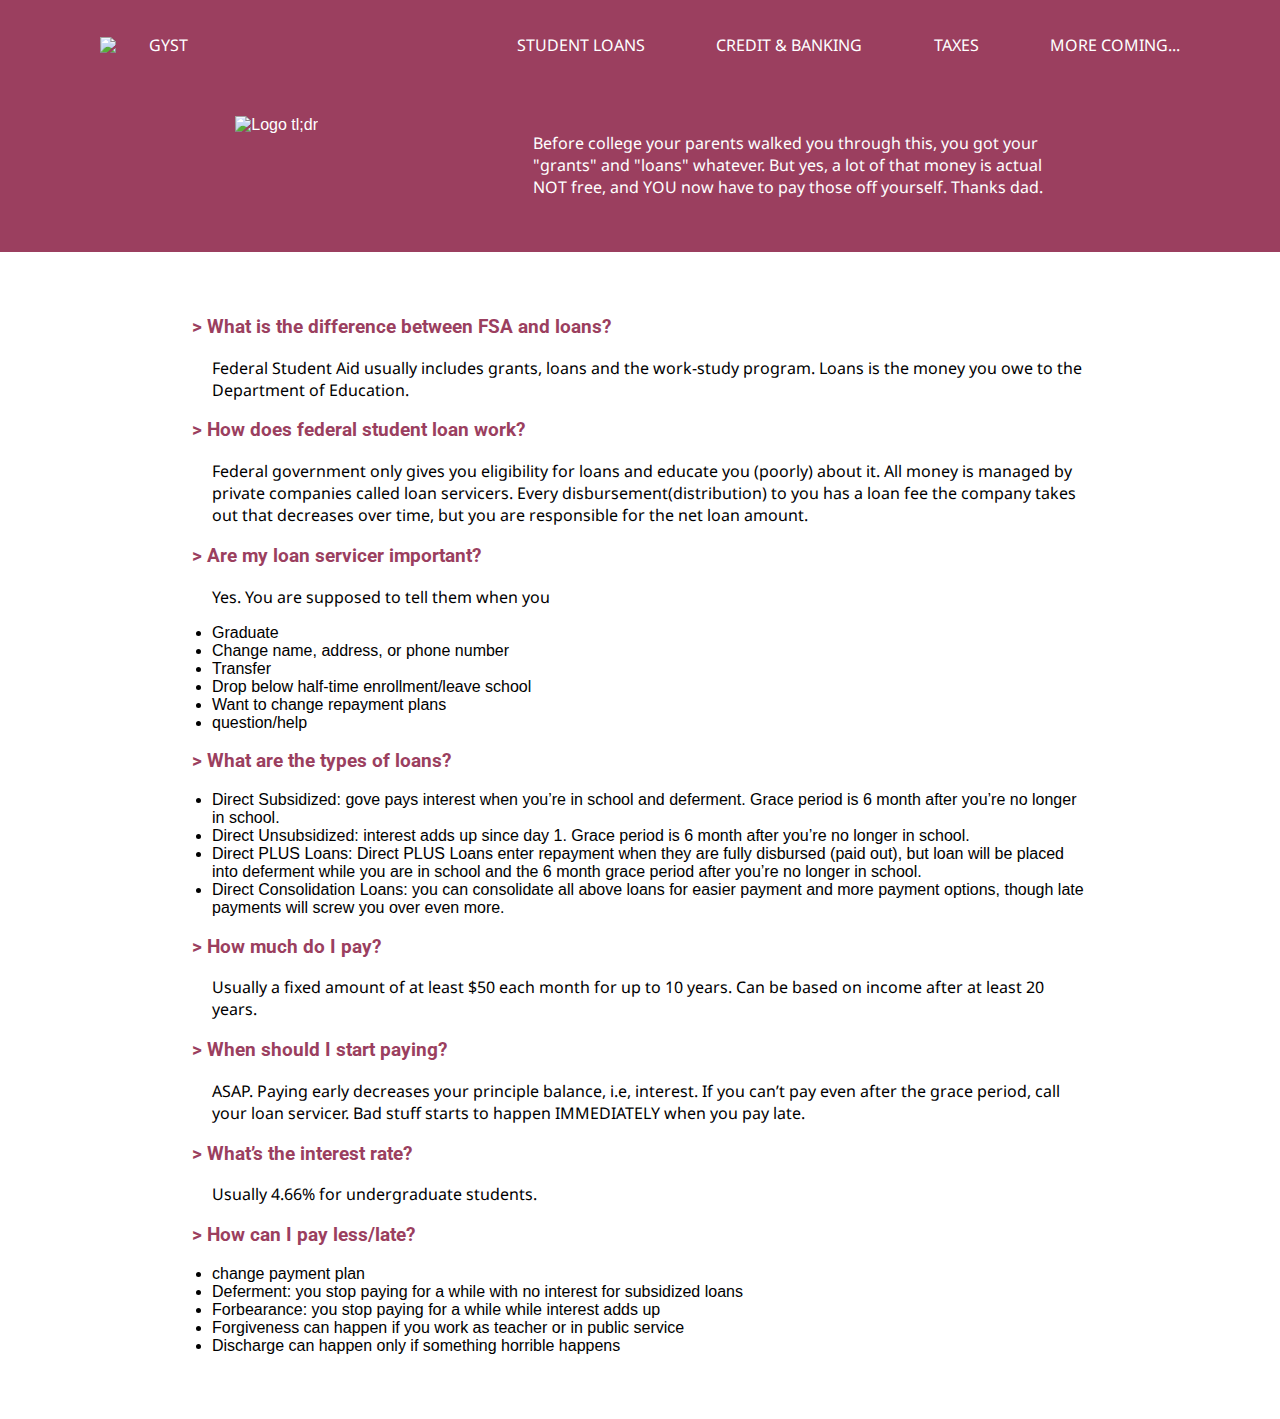
==== loan.html @ 6fa69454 "semxy fonts" ====
<!DOCTYPE html>
<head>
	<title>Student Loans</title>
	<link rel="stylesheet" type="text/css" href="css/style.css">
</head>
<body>
	<nav>
		<ul>
			<li><a><img src="img/logo-72.png">GYST</a></li>
			<li><a>STUDENT LOANS</a></li>
			<li><a>CREDIT &amp; BANKING</a></li>
			<li><a>TAXES</a></li>
			<li><a>MORE COMING...</a></li>
		</ul>
	</nav>

	<div class="info">
		<div>
			<img src = "img/loan.svg" alt = "Logo tl;dr" width="231"/>
		</div>
		<div class="cap">
			<p>Before college your parents walked you through this, you got your "grants" and "loans" whatever. But yes, a lot of that money is actual NOT free, and YOU now have to pay those off yourself. Thanks dad.</p>
		</div>
	</div>

	<div class="content">
		<h3>> What is the difference between FSA and loans? </h3>
		<div><p>Federal Student Aid usually includes grants, loans and the work-study program. Loans is the money you owe to the Department of Education.</p></div>

		<h3>> How does federal student loan work?</h3>
			<div><p>Federal government only gives you eligibility for loans and educate you (poorly) about it. All  money is managed by private companies called loan servicers. Every disbursement(distribution) to you has a loan fee the company takes out that decreases over time, but you are responsible for the net loan amount.</p></div>

		<h3>> Are my loan servicer important?</h3>
		<div><p>Yes. You are supposed to tell them when you </p>
		<ul>
		<li>Graduate</li>
		<li>Change name, address, or phone number</li>
		<li>Transfer</li>
		<li>Drop below half-time enrollment/leave school</li>
		<li>Want to change repayment plans</li>
		<li>question/help</li>
			</ul></div>

		<h3>> What are the types of loans?</h3>
		<div><ul>
			<li>Direct Subsidized: gove pays interest when you’re in school and deferment. Grace period is 6 month after you’re no longer in school.</li>
			<li>Direct Unsubsidized: interest adds up since day 1. Grace period is 6 month after you’re no longer in school.</li>
			<li>Direct PLUS Loans: Direct PLUS Loans enter repayment when they are fully disbursed (paid out), but loan will be placed into deferment while you are in school and the 6 month grace period after you’re no longer in school.</li>
			<li>Direct Consolidation Loans: you can consolidate all above loans for easier payment and more payment options, though late payments will screw you over even more.</li>
			</ul></div>

		<h3>> How much do I pay?</h3>
		<div><p>Usually a fixed amount of at least $50 each month for up to 10 years. Can be based on income after at least 20 years.</p></div>

		<h3>> When should I start paying?</h3>
		<div><p>ASAP. Paying early decreases your principle balance, i.e, interest. If you can’t pay even after the grace period, call your loan servicer. Bad stuff starts to happen IMMEDIATELY when you pay late.</p></div>

		<h3>> What’s the interest rate?</h3>
			<div><p>Usually 4.66% for undergraduate students.</p></div>

		<h3>> How can I pay less/late?</h3>
		<div><ul>
			<li>change payment plan</li>
			<li>Deferment: you stop paying for a while with no interest for subsidized loans</li>
			<li>Forbearance: you stop paying for a while while interest adds up</li>
			<li>Forgiveness can happen if you work as teacher or in public service</li>
			<li>Discharge can happen only if something horrible happens</li>
			</ul></div>

	</div>


</body>
---- css/style.css ----
@import url(https://fonts.googleapis.com/css?family=Roboto|Noto+Sans);
body, div, ul, span {
  padding: 0;
  margin: 0;
  font-family: sans-serif; }

h1, h2, h3, h4, h5 {
  font-family: 'Roboto', sans-serif; }

p, a {
  font-family: 'Noto Sans', sans-serif; }

#home-wrapper {
  background-color: #9B3F5F;
  width: 100vw;
  height: 100vh;
  display: flex;
  align-items: center; }
  #home-wrapper h2, #home-wrapper p {
    color: white; }
  #home-wrapper a {
    text-decoration: none;
    text-align: center; }
  #home-wrapper #everything ul {
    display: flex;
    list-style-type: none; }
  #home-wrapper .main {
    display: flex;
    align-items: center;
    justify-content: center;
    width: 100%; }
  #home-wrapper .logo {
    padding: 5%; }
  #home-wrapper .blurb {
    width: 40%; }
  #home-wrapper .tabs {
    display: flex;
    flex-direction: row;
    justify-content: space-between;
    align-items: center;
    height: 25vh; }
  #home-wrapper .tabs > div {
    display: flex;
    width: 100%;
    height: 100%;
    flex-direction: column;
    align-items: center; }
  #home-wrapper .tabs > div:hover {
    background-color: #50E3C2;
    border-radius: 5px; }
  #home-wrapper .tabs > div > a {
    height: 100%; }
  #home-wrapper .nav-ico {
    height: 100%;
    display: flex; }

nav ul {
  padding: 0 5% 0 5%;
  background-color: #9B3F5F;
  color: white;
  list-style: none;
  display: flex;
  justify-content: space-around; }
nav a {
  display: flex;
  align-items: center;
  height: 10vh; }
nav li:first-child {
  flex-basis: 30%; }
  nav li:first-child img {
    width: 2em;
    padding-right: 5%; }

.info {
  background-color: #9B3F5F;
  display: flex;
  justify-content: space-around;
  padding: 2% 10% 3% 10%;
  color: white; }
  .info .cap {
    width: 50%; }

.content {
  margin: 5% 15% 5% 15%; }
  .content h3 {
    color: #9B3F5F; }
  .content div {
    margin-left: 20px; }

/*# sourceMappingURL=style.css.map */
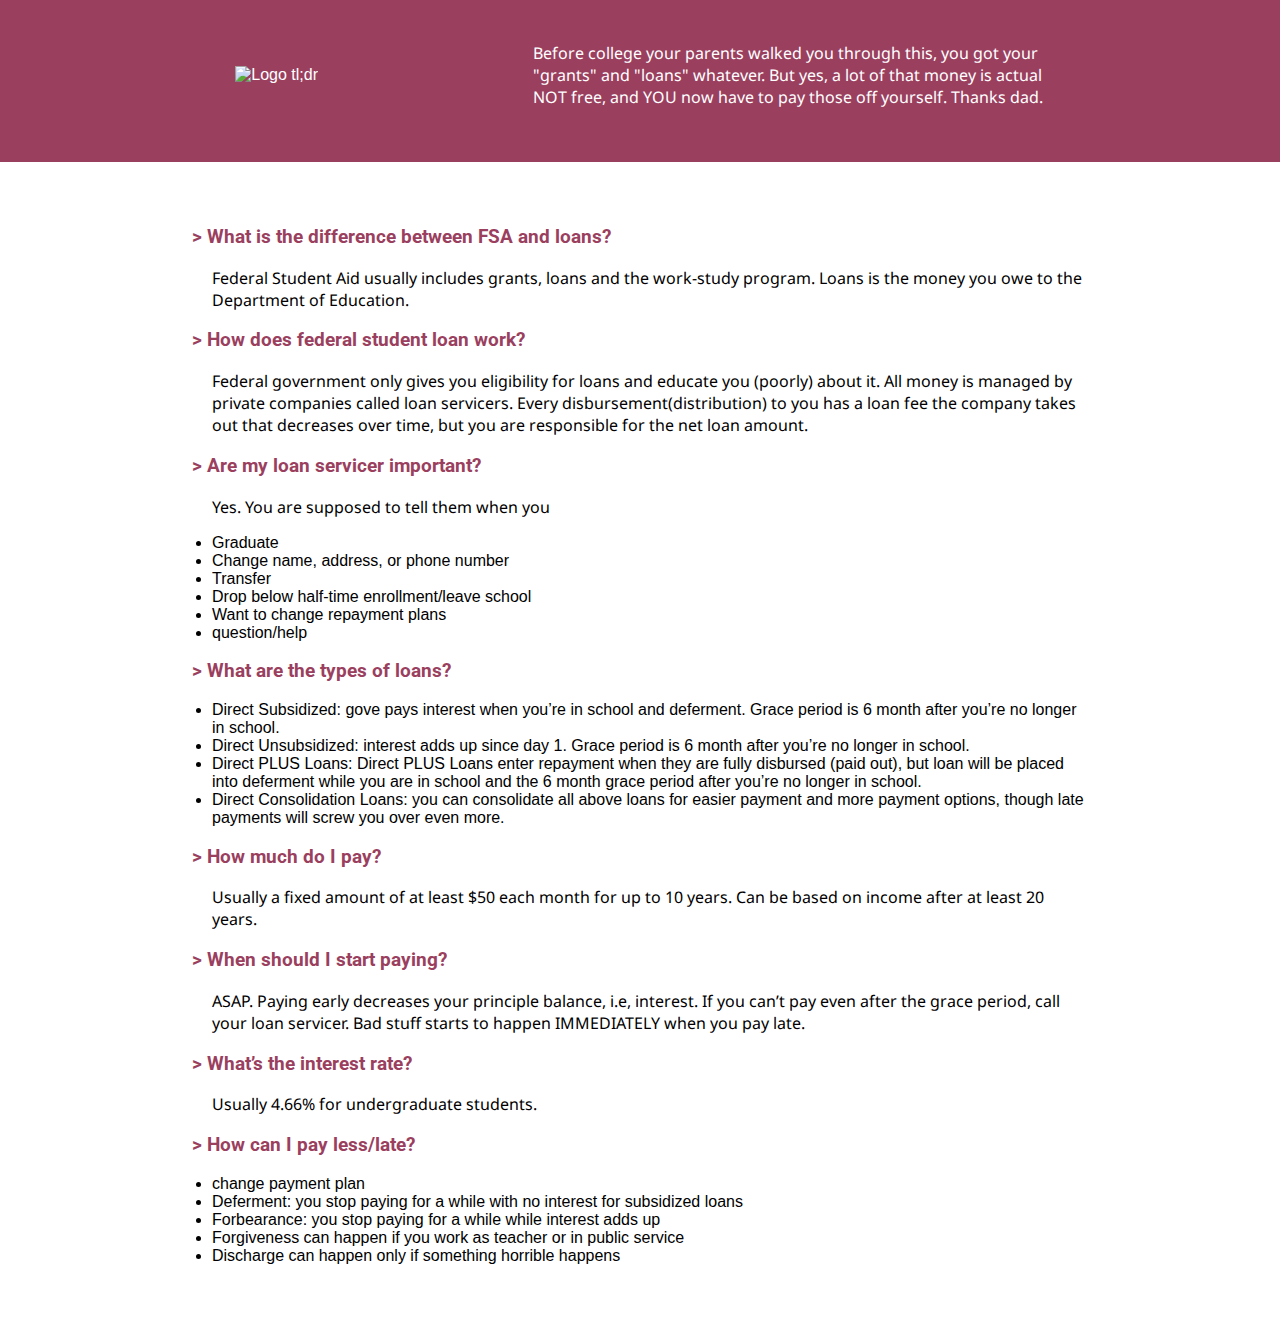
==== commit 6f265e7e: "Merge branch 'master' of https://github.com/mloviska/gyst" ====
--- a/loan.html
+++ b/loan.html
@@ -2,17 +2,17 @@
 <head>
 	<title>Student Loans</title>
 	<link rel="stylesheet" type="text/css" href="css/style.css">
+	<script src="https://ajax.googleapis.com/ajax/libs/jquery/2.2.0/jquery.min.js"></script>
+	<script>
+		$(document).ready(function(){
+			$("#navbar").load("navbar.html");
+			$(".info img").height($(".cap p").height());
+		});
+	</script>
 </head>
 <body>
-	<nav>
-		<ul>
-			<li><a><img src="img/logo-72.png">GYST</a></li>
-			<li><a>STUDENT LOANS</a></li>
-			<li><a>CREDIT &amp; BANKING</a></li>
-			<li><a>TAXES</a></li>
-			<li><a>MORE COMING...</a></li>
-		</ul>
-	</nav>
+	
+	<div id="navbar"></div>
 
 	<div class="info">
 		<div>
--- a/css/style.css
+++ b/css/style.css
@@ -1,4 +1,4 @@
-@import url(https://fonts.googleapis.com/css?family=Roboto|Noto+Sans);
+@import url(https://fonts.googleapis.com/css?family=Roboto:400,700|Noto+Sans:400,700);
 body, div, ul, span {
   padding: 0;
   margin: 0;
@@ -8,31 +8,54 @@
   font-family: 'Roboto', sans-serif; }
 
 p, a {
-  font-family: 'Noto Sans', sans-serif; }
+  font-family: 'Noto Sans', sans-serif;
+  text-decoration: none;
+  color: white; }
+
+p {
+  color: inherit; }
+
+a:hover {
+  color: #50E3C2; }
 
 #home-wrapper {
   background-color: #9B3F5F;
   width: 100vw;
   height: 100vh;
   display: flex;
-  align-items: center; }
-  #home-wrapper h2, #home-wrapper p {
-    color: white; }
+  align-items: center;
+  position: relative; }
+  #home-wrapper h1, #home-wrapper h2, #home-wrapper p {
+    color: white;
+    margin: 0; }
+  #home-wrapper h1 {
+    text-transform: uppercase;
+    font-size: 3em;
+    font-weight: 700; }
   #home-wrapper a {
     text-decoration: none;
     text-align: center; }
+  #home-wrapper #topbar {
+    position: fixed;
+    top: 4%;
+    right: 8%; }
   #home-wrapper #everything ul {
     display: flex;
     list-style-type: none; }
   #home-wrapper .main {
     display: flex;
     align-items: center;
-    justify-content: center;
-    width: 100%; }
+    justify-content: space-around;
+    width: 100%;
+    margin-bottom: 5%; }
   #home-wrapper .logo {
-    padding: 5%; }
+    text-align: center;
+    margin: auto; }
+    #home-wrapper .logo img {
+      display: inline-block; }
   #home-wrapper .blurb {
-    width: 40%; }
+    width: 60%;
+    margin-right: 10%; }
   #home-wrapper .tabs {
     display: flex;
     flex-direction: row;
@@ -44,7 +67,8 @@
     width: 100%;
     height: 100%;
     flex-direction: column;
-    align-items: center; }
+    align-items: center;
+    padding-bottom: 5%; }
   #home-wrapper .tabs > div:hover {
     background-color: #50E3C2;
     border-radius: 5px; }
@@ -53,6 +77,11 @@
   #home-wrapper .nav-ico {
     height: 100%;
     display: flex; }
+  #home-wrapper #about {
+    margin: 0 15% 0 15%; }
+    #home-wrapper #about h2 {
+      text-align: center;
+      margin-bottom: 2%; }
 
 nav ul {
   padding: 0 5% 0 5%;
@@ -75,8 +104,10 @@
   background-color: #9B3F5F;
   display: flex;
   justify-content: space-around;
+  align-items: center;
   padding: 2% 10% 3% 10%;
-  color: white; }
+  color: white;
+  height: 100%; }
   .info .cap {
     width: 50%; }
 
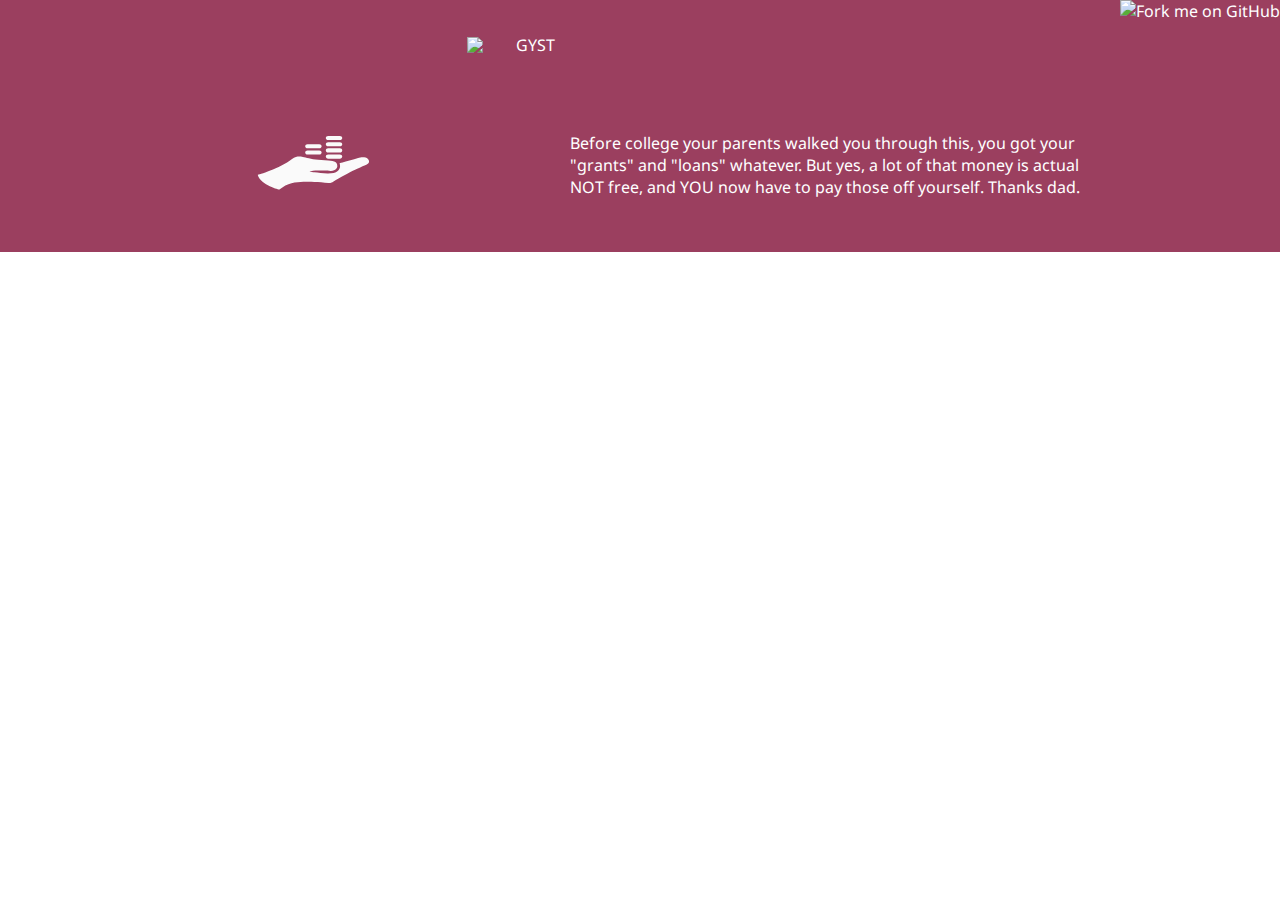
==== commit 5f4ae2a2: "file fixes?" ====
--- a/loan.html
+++ b/loan.html
@@ -1,22 +1,28 @@
 <!DOCTYPE html>
 <head>
 	<title>Student Loans</title>
-	<link rel="stylesheet" type="text/css" href="css/style.css">
+	<link rel="stylesheet" type="text/css" href="./static/css/style.css">
 	<script src="https://ajax.googleapis.com/ajax/libs/jquery/2.2.0/jquery.min.js"></script>
 	<script>
 		$(document).ready(function(){
-			$("#navbar").load("navbar.html");
 			$(".info img").height($(".cap p").height());
 		});
 	</script>
 </head>
 <body>
+    <a href="https://github.com/you"><img style="position: absolute; top: 0; right: 0; border: 0;" src="https://camo.githubusercontent.com/52760788cde945287fbb584134c4cbc2bc36f904/68747470733a2f2f73332e616d617a6f6e6177732e636f6d2f6769746875622f726962626f6e732f666f726b6d655f72696768745f77686974655f6666666666662e706e67" alt="Fork me on GitHub" data-canonical-src="https://s3.amazonaws.com/github/ribbons/forkme_right_white_ffffff.png"></a>
 	
-	<div id="navbar"></div>
+	<div id="navbar">
+    	<nav>
+            <ul>
+                <li><a href="#"><img src="img/logo-72.png">GYST</a></li>
+            </ul>
+	   </nav>
+    </div>
 
 	<div class="info">
 		<div>
-			<img src = "img/loan.svg" alt = "Logo tl;dr" width="231"/>
+			<img src = "./static/img/loan.svg" alt = "Logo tl;dr" width="231"/>
 		</div>
 		<div class="cap">
 			<p>Before college your parents walked you through this, you got your "grants" and "loans" whatever. But yes, a lot of that money is actual NOT free, and YOU now have to pay those off yourself. Thanks dad.</p>
@@ -24,50 +30,27 @@
 	</div>
 
 	<div class="content">
-		<h3>> What is the difference between FSA and loans? </h3>
-		<div><p>Federal Student Aid usually includes grants, loans and the work-study program. Loans is the money you owe to the Department of Education.</p></div>
-
-		<h3>> How does federal student loan work?</h3>
-			<div><p>Federal government only gives you eligibility for loans and educate you (poorly) about it. All  money is managed by private companies called loan servicers. Every disbursement(distribution) to you has a loan fee the company takes out that decreases over time, but you are responsible for the net loan amount.</p></div>
-
-		<h3>> Are my loan servicer important?</h3>
-		<div><p>Yes. You are supposed to tell them when you </p>
-		<ul>
-		<li>Graduate</li>
-		<li>Change name, address, or phone number</li>
-		<li>Transfer</li>
-		<li>Drop below half-time enrollment/leave school</li>
-		<li>Want to change repayment plans</li>
-		<li>question/help</li>
-			</ul></div>
-
-		<h3>> What are the types of loans?</h3>
-		<div><ul>
-			<li>Direct Subsidized: gove pays interest when you’re in school and deferment. Grace period is 6 month after you’re no longer in school.</li>
-			<li>Direct Unsubsidized: interest adds up since day 1. Grace period is 6 month after you’re no longer in school.</li>
-			<li>Direct PLUS Loans: Direct PLUS Loans enter repayment when they are fully disbursed (paid out), but loan will be placed into deferment while you are in school and the 6 month grace period after you’re no longer in school.</li>
-			<li>Direct Consolidation Loans: you can consolidate all above loans for easier payment and more payment options, though late payments will screw you over even more.</li>
-			</ul></div>
-
-		<h3>> How much do I pay?</h3>
-		<div><p>Usually a fixed amount of at least $50 each month for up to 10 years. Can be based on income after at least 20 years.</p></div>
-
-		<h3>> When should I start paying?</h3>
-		<div><p>ASAP. Paying early decreases your principle balance, i.e, interest. If you can’t pay even after the grace period, call your loan servicer. Bad stuff starts to happen IMMEDIATELY when you pay late.</p></div>
-
-		<h3>> What’s the interest rate?</h3>
-			<div><p>Usually 4.66% for undergraduate students.</p></div>
-
-		<h3>> How can I pay less/late?</h3>
-		<div><ul>
-			<li>change payment plan</li>
-			<li>Deferment: you stop paying for a while with no interest for subsidized loans</li>
-			<li>Forbearance: you stop paying for a while while interest adds up</li>
-			<li>Forgiveness can happen if you work as teacher or in public service</li>
-			<li>Discharge can happen only if something horrible happens</li>
-			</ul></div>
-
 	</div>
 
+    <script src="./static/markdown.js"></script>
+    <script>
+        
+        var url = "./";
+        
+        $.ajax({
+            url: "./",
+            success: function(data){
+                $(data).find("a:contains(.txt)").each(function(){
+                    console.log(1);
+//                $('nav ul').append("<li><a href='#'>"+$(this).attr("href")+"</a></li>");
+            });}
+        });
+        
+//         jQuery.get(url).then(function(text, status, xhr){
+//           $('.content').html(markdown.toHTML(text));
+//        });
+       
+       
+    </script>
 
 </body>--- a/static/css/style.css
+++ b/static/css/style.css
@@ -0,0 +1,121 @@
+@import url(https://fonts.googleapis.com/css?family=Roboto:400,700|Noto+Sans:400,700);
+body, div, ul, span {
+  padding: 0;
+  margin: 0;
+  font-family: sans-serif; }
+
+h1, h2, h3, h4, h5 {
+  font-family: 'Roboto', sans-serif; }
+
+p, a {
+  font-family: 'Noto Sans', sans-serif;
+  text-decoration: none;
+  color: white; }
+
+p {
+  color: inherit; }
+
+a:hover {
+  color: #50E3C2; }
+
+#home-wrapper {
+  background-color: #9B3F5F;
+  width: 100vw;
+  height: 100vh;
+  display: flex;
+  align-items: center;
+  position: relative; }
+  #home-wrapper h1, #home-wrapper h2, #home-wrapper p {
+    color: white;
+    margin: 0; }
+  #home-wrapper h1 {
+    text-transform: uppercase;
+    font-size: 3em;
+    font-weight: 700; }
+  #home-wrapper a {
+    text-decoration: none;
+    text-align: center; }
+  #home-wrapper #topbar {
+    position: fixed;
+    top: 4%;
+    right: 8%; }
+  #home-wrapper #everything ul {
+    display: flex;
+    list-style-type: none; }
+  #home-wrapper .main {
+    display: flex;
+    align-items: center;
+    justify-content: space-around;
+    width: 100%;
+    margin-bottom: 5%; }
+  #home-wrapper .logo {
+    text-align: center;
+    margin: auto; }
+    #home-wrapper .logo img {
+      display: inline-block; }
+  #home-wrapper .blurb {
+    width: 60%;
+    margin-right: 10%; }
+  #home-wrapper .tabs {
+    display: flex;
+    flex-direction: row;
+    justify-content: space-between;
+    align-items: center;
+    height: 25vh; }
+  #home-wrapper .tabs > div {
+    display: flex;
+    width: 100%;
+    height: 100%;
+    flex-direction: column;
+    align-items: center;
+    padding-bottom: 5%; }
+  #home-wrapper .tabs > div:hover {
+    background-color: #50E3C2;
+    border-radius: 5px; }
+  #home-wrapper .tabs > div > a {
+    height: 100%; }
+  #home-wrapper .nav-ico {
+    height: 100%;
+    display: flex; }
+  #home-wrapper #about {
+    margin: 0 15% 0 15%; }
+    #home-wrapper #about h2 {
+      text-align: center;
+      margin-bottom: 2%; }
+
+nav ul {
+  padding: 0 5% 0 5%;
+  background-color: #9B3F5F;
+  color: white;
+  list-style: none;
+  display: flex;
+  justify-content: space-around; }
+nav a {
+  display: flex;
+  align-items: center;
+  height: 10vh; }
+nav li:first-child {
+  flex-basis: 30%; }
+  nav li:first-child img {
+    width: 2em;
+    padding-right: 5%; }
+
+.info {
+  background-color: #9B3F5F;
+  display: flex;
+  justify-content: space-around;
+  align-items: center;
+  padding: 2% 10% 3% 10%;
+  color: white;
+  height: 100%; }
+  .info .cap {
+    width: 50%; }
+
+.content {
+  margin: 5% 15% 5% 15%; }
+  .content h3 {
+    color: #9B3F5F; }
+  .content div {
+    margin-left: 20px; }
+
+/*# sourceMappingURL=style.css.map */
